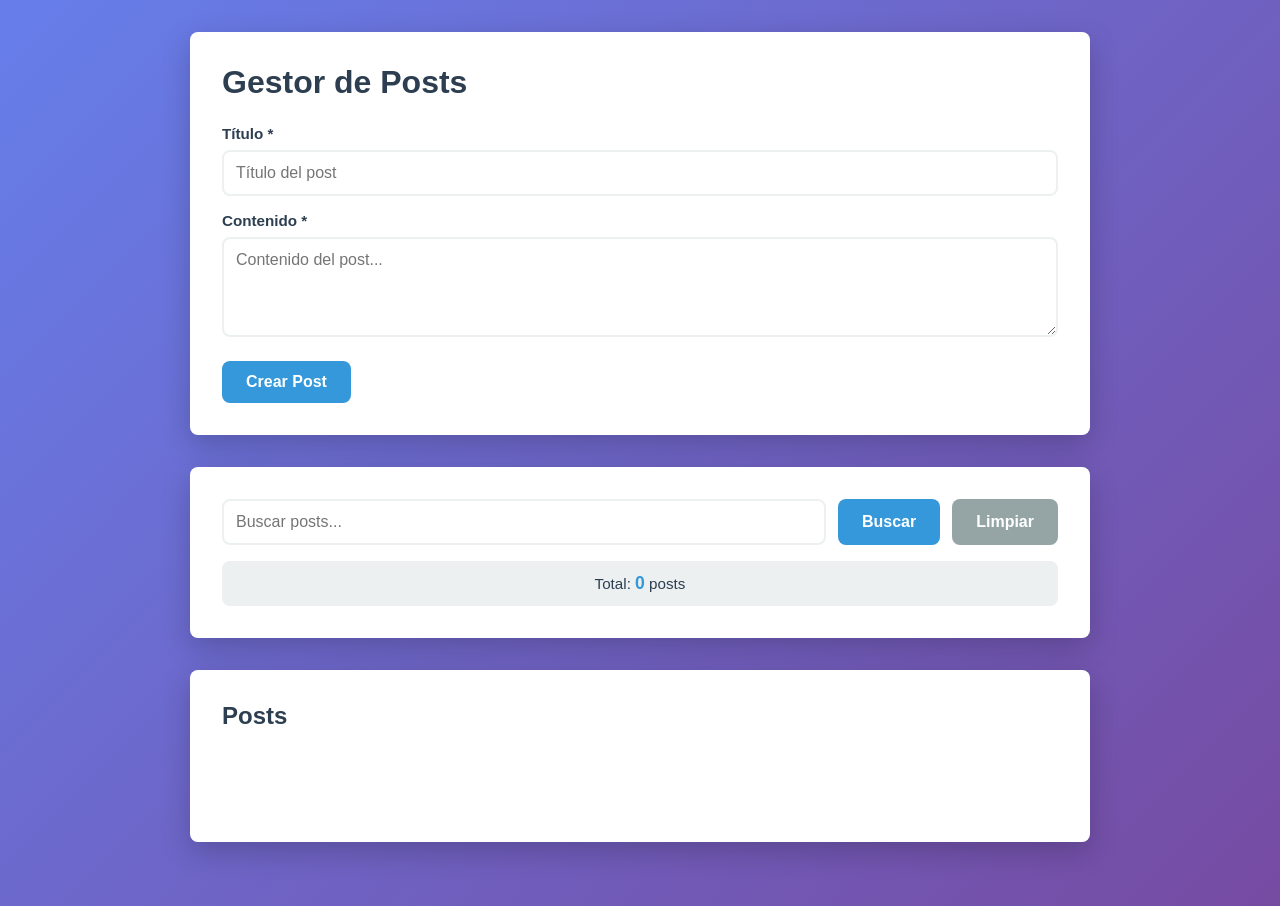
==== practica-06/index.html @ 807f9158 "Practica-06" ====
<!DOCTYPE html>
<html lang="es">
<head>
  <meta charset="UTF-8">
  <meta name="viewport" content="width=device-width, initial-scale=1.0">
  <title>Práctica 6 - Fetch API</title>
  <link rel="stylesheet" href="css/styles.css">
</head>
<body>
  <main class="page">
    <!-- SECCIÓN 1: FORMULARIO -->
    <section class="container">
      <h1>Gestor de Posts</h1>
      
      <form id="form-post" class="form-post">
        <input type="hidden" id="post-id">
        
        <div class="form-group">
          <label for="titulo">Título *</label>
          <input type="text" id="titulo" placeholder="Título del post" required>
        </div>

        <div class="form-group">
          <label for="contenido">Contenido *</label>
          <textarea id="contenido" rows="4" placeholder="Contenido del post..." required></textarea>
        </div>

        <div class="form-actions">
          <button type="submit" id="btn-submit">Crear Post</button>
          <button type="button" id="btn-cancelar" class="btn-secondary" style="display: none;">Cancelar</button>
        </div>
      </form>
    </section>

    <!-- SECCIÓN 2: FILTROS Y BÚSQUEDA -->
    <section class="container">
      <div class="search-bar">
        <input type="search" id="input-buscar" placeholder="Buscar posts...">
        <button type="button" id="btn-buscar">Buscar</button>
        <button type="button" id="btn-limpiar" class="btn-secondary">Limpiar</button>
      </div>
      
      <div class="stats">
        <p id="contador">Total: <strong>0</strong> posts</p>
      </div>
    </section>

    <!-- SECCIÓN 3: LISTA DE POSTS -->
    <section class="container">
      <h2>Posts</h2>
      
      <div id="lista-posts" class="lista-posts">
        <!-- Los posts se renderizan aquí dinámicamente -->
      </div>

      <div id="mensaje-estado" class="mensaje-estado"></div>
    </section>
  </main>

  <script defer src="js/apiService.js"></script>
  <script defer src="js/components.js"></script>
  <script defer src="js/app.js"></script>
</body>
</html>
---- practica-06/css/styles.css ----
/* ===========================
   RESET Y VARIABLES
=========================== */

* {
    margin: 0;
    padding: 0;
    box-sizing: border-box;
}

:root {
    --primary: #3498db;
    --primary-dark: #2980b9;
    --success: #2ecc71;
    --danger: #e74c3c;
    --warning: #f39c12;
    --dark: #2c3e50;
    --gray: #95a5a6;
    --light: #ecf0f1;
    --white: #ffffff;
    --shadow: rgba(0, 0, 0, 0.1);
    --shadow-md: rgba(0, 0, 0, 0.15);
    --shadow-lg: rgba(0, 0, 0, 0.2);
    --radius: 8px;
    --transition: all 0.3s ease;
}

body {
    font-family: 'Segoe UI', Tahoma, Geneva, Verdana, sans-serif;
    background: linear-gradient(135deg, #667eea 0%, #764ba2 100%);
    min-height: 100vh;
    padding: 2rem 1rem;
    color: var(--dark);
}

.page {
    max-width: 900px;
    margin: 0 auto;
}

/* ===========================
   CONTENEDORES
=========================== */

.container {
    background: var(--white);
    border-radius: var(--radius);
    padding: 2rem;
    margin-bottom: 2rem;
    box-shadow: 0 10px 30px var(--shadow-lg);
}

h1 {
    color: var(--dark);
    margin-bottom: 1.5rem;
    font-size: 2rem;
}

h2 {
    color: var(--dark);
    margin-bottom: 1rem;
    font-size: 1.5rem;
}

/* ===========================
   FORMULARIO
=========================== */

.form-post {
    display: flex;
    flex-direction: column;
    gap: 1rem;
}

.form-group {
    display: flex;
    flex-direction: column;
    gap: 0.5rem;
}

.form-group label {
    font-weight: 600;
    color: var(--dark);
    font-size: 0.95rem;
}

.form-group input,
.form-group textarea {
    padding: 0.75rem;
    border: 2px solid var(--light);
    border-radius: var(--radius);
    font-size: 1rem;
    font-family: inherit;
    transition: var(--transition);
}

.form-group input:focus,
.form-group textarea:focus {
    outline: none;
    border-color: var(--primary);
    box-shadow: 0 0 0 3px rgba(52, 152, 219, 0.1);
}

.form-group textarea {
    resize: vertical;
    min-height: 100px;
}

.form-actions {
    display: flex;
    gap: 1rem;
    margin-top: 0.5rem;
}

button {
    padding: 0.75rem 1.5rem;
    border: none;
    border-radius: var(--radius);
    font-size: 1rem;
    font-weight: 600;
    cursor: pointer;
    transition: var(--transition);
    font-family: inherit;
}

button[type="submit"],
button:not(.btn-secondary):not(.btn-danger):not(.btn-editar):not(.btn-eliminar) {
    background: var(--primary);
    color: var(--white);
}

button[type="submit"]:hover {
    background: var(--primary-dark);
    transform: translateY(-2px);
    box-shadow: 0 4px 12px var(--shadow-md);
}

button[type="submit"]:active {
    transform: translateY(0);
}

button:disabled {
    opacity: 0.6;
    cursor: not-allowed;
    transform: none !important;
}

.btn-secondary {
    background: var(--gray);
    color: var(--white);
}

.btn-secondary:hover {
    background: #7f8c8d;
}

/* ===========================
   BÚSQUEDA Y FILTROS
=========================== */

.search-bar {
    display: flex;
    gap: 0.75rem;
    margin-bottom: 1rem;
}

.search-bar input {
    flex: 1;
    padding: 0.75rem;
    border: 2px solid var(--light);
    border-radius: var(--radius);
    font-size: 1rem;
}

.search-bar input:focus {
    outline: none;
    border-color: var(--primary);
    box-shadow: 0 0 0 3px rgba(52, 152, 219, 0.1);
}

.stats {
    padding: 0.75rem;
    background: var(--light);
    border-radius: var(--radius);
    text-align: center;
}

.stats p {
    margin: 0;
    color: var(--dark);
    font-size: 0.95rem;
}

.stats strong {
    color: var(--primary);
    font-size: 1.1rem;
}

/* ===========================
   LISTA DE POSTS
=========================== */

.lista-posts {
    display: grid;
    gap: 1.5rem;
}

.post-card {
    background: var(--white);
    border: 2px solid var(--light);
    border-radius: var(--radius);
    padding: 1.5rem;
    transition: var(--transition);
}

.post-card:hover {
    border-color: var(--primary);
    box-shadow: 0 4px 12px var(--shadow-md);
    transform: translateY(-2px);
}

.post-card-header {
    display: flex;
    justify-content: space-between;
    align-items: start;
    margin-bottom: 1rem;
    gap: 1rem;
}

.post-card-title {
    font-size: 1.25rem;
    color: var(--dark);
    font-weight: 600;
    margin: 0;
    flex: 1;
}

.post-card-id {
    background: var(--primary);
    color: var(--white);
    padding: 0.25rem 0.75rem;
    border-radius: 20px;
    font-size: 0.85rem;
    font-weight: 600;
}

.post-card-body {
    color: #555;
    line-height: 1.6;
    margin-bottom: 1rem;
}

.post-card-footer {
    display: flex;
    gap: 0.75rem;
    padding-top: 1rem;
    border-top: 1px solid var(--light);
}

.btn-editar {
    background: var(--warning);
    color: var(--white);
    padding: 0.5rem 1rem;
    font-size: 0.9rem;
}

.btn-editar:hover {
    background: #e67e22;
    transform: translateY(-2px);
}

.btn-eliminar {
    background: var(--danger);
    color: var(--white);
    padding: 0.5rem 1rem;
    font-size: 0.9rem;
}

.btn-eliminar:hover {
    background: #c0392b;
    transform: translateY(-2px);
}

/* ===========================
   ESTADOS Y MENSAJES
=========================== */

.mensaje-estado {
    text-align: center;
    padding: 2rem;
    font-size: 1.1rem;
}

.mensaje-estado.oculto {
    display: none;
}

/* Spinner de carga */
.spinner {
    display: inline-block;
    width: 50px;
    height: 50px;
    border: 5px solid var(--light);
    border-top-color: var(--primary);
    border-radius: 50%;
    animation: spin 1s linear infinite;
    margin: 2rem auto;
}

@keyframes spin {
    to {
        transform: rotate(360deg);
    }
}

.loading {
    text-align: center;
    padding: 3rem;
    color: var(--gray);
}

.loading .spinner {
    display: block;
    margin: 0 auto 1rem;
}

/* Mensajes de error */
.error {
    background: #ffeaea;
    color: var(--danger);
    padding: 1rem;
    border-radius: var(--radius);
    border-left: 4px solid var(--danger);
    margin: 1rem 0;
}

.error strong {
    display: block;
    margin-bottom: 0.5rem;
}

/* Mensajes de éxito */
.success {
    background: #eafff0;
    color: var(--success);
    padding: 1rem;
    border-radius: var(--radius);
    border-left: 4px solid var(--success);
    margin: 1rem 0;
}

/* Estado vacío */
.estado-vacio {
    text-align: center;
    padding: 3rem;
    color: var(--gray);
    font-size: 1.1rem;
}

/* ===========================
   ANIMACIONES
=========================== */

.fade-in {
    animation: fadeIn 0.3s ease-in;
}

@keyframes fadeIn {
    from {
        opacity: 0;
        transform: translateY(10px);
    }

    to {
        opacity: 1;
        transform: translateY(0);
    }
}

/* ===========================
   RESPONSIVE
=========================== */

@media (max-width: 768px) {
    body {
        padding: 1rem 0.5rem;
    }

    .container {
        padding: 1.5rem;
        margin-bottom: 1.5rem;
    }

    h1 {
        font-size: 1.5rem;
    }

    .search-bar {
        flex-direction: column;
    }

    .form-actions {
        flex-direction: column;
    }

    .post-card-footer {
        flex-direction: column;
    }

    button {
        width: 100%;
    }
}
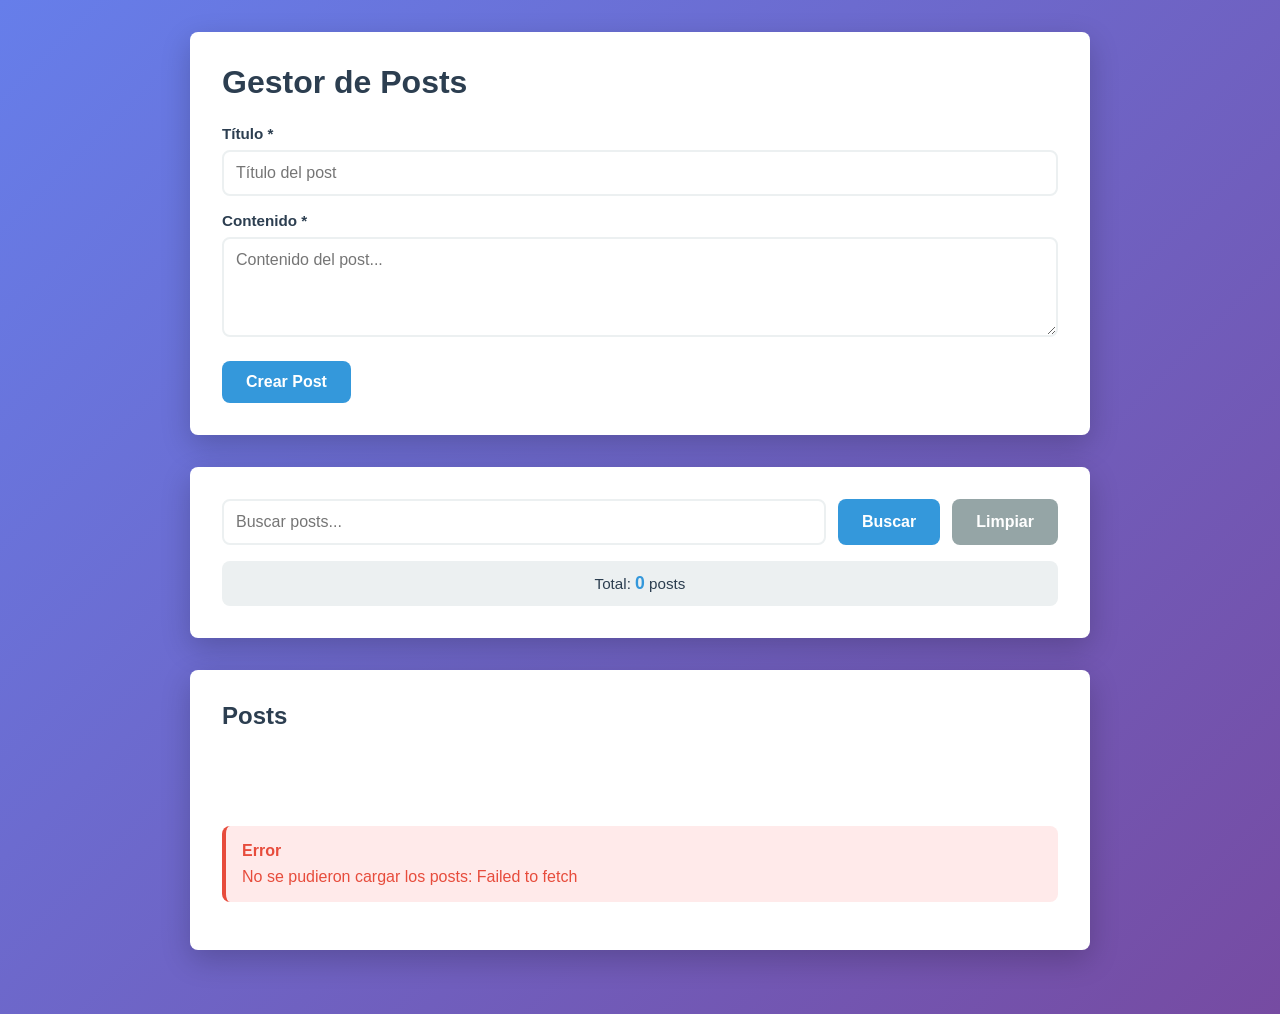
==== commit 4af99533: "Sin README" ====
--- a/practica-06/index.html
+++ b/practica-06/index.html
@@ -48,12 +48,12 @@
     <!-- SECCIÓN 3: LISTA DE POSTS -->
     <section class="container">
       <h2>Posts</h2>
+
+      <div id="mensaje-estado" class="mensaje-estado"></div>
       
       <div id="lista-posts" class="lista-posts">
         <!-- Los posts se renderizan aquí dinámicamente -->
       </div>
-
-      <div id="mensaje-estado" class="mensaje-estado"></div>
     </section>
   </main>
 
